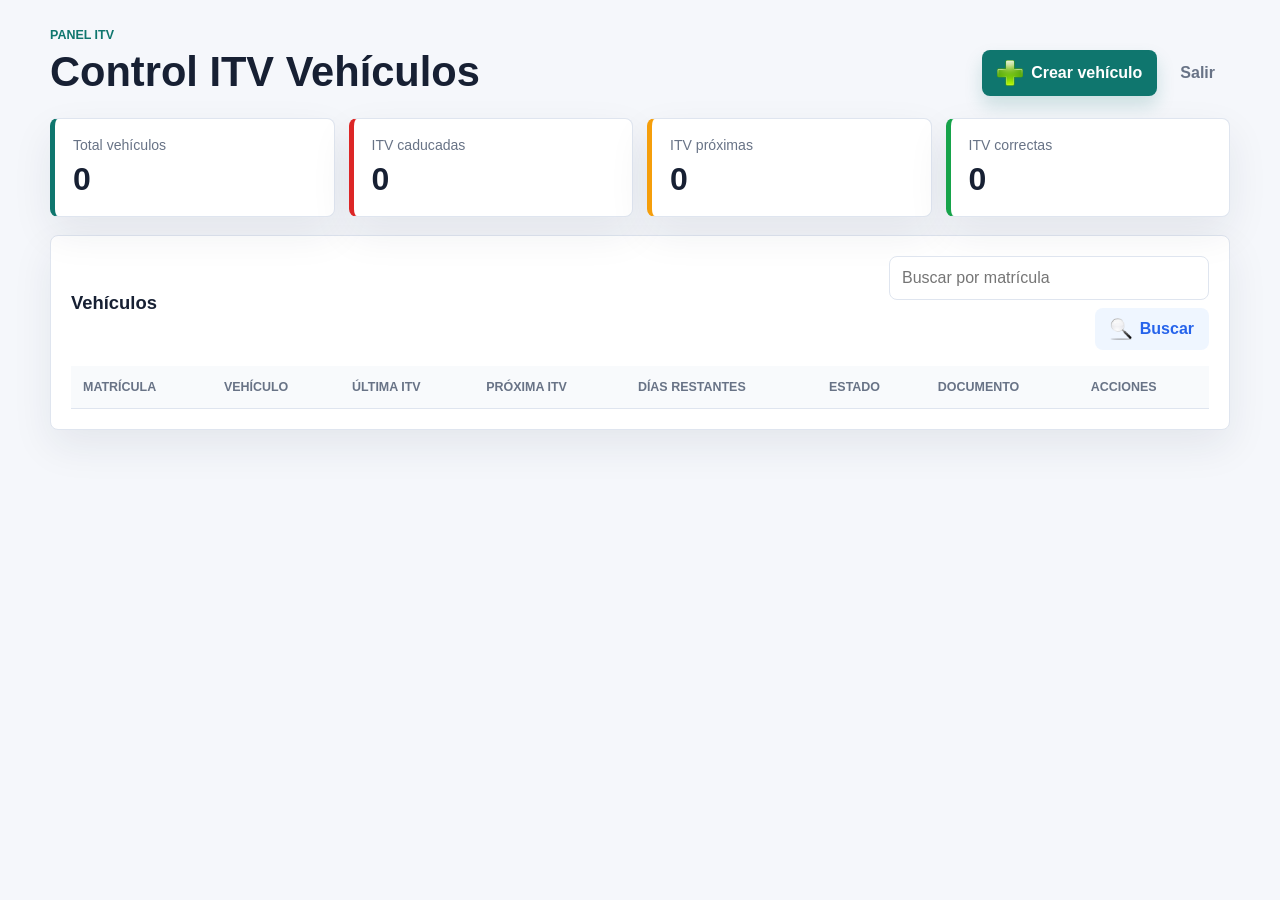
==== src/main/resources/static/index.html @ 0595330b "Añadir icono iPhone" ====
<!DOCTYPE html>
<html lang="es">
<head>
    <meta charset="UTF-8">
    <meta name="viewport" content="width=device-width, initial-scale=1">
    <meta name="theme-color" content="#0f766e">
    <title>Control ITV</title>
    <link rel="manifest" href="manifest.webmanifest">
    <link rel="icon" href="assets/iconoapp.png" type="image/png">
    <link rel="apple-touch-icon" href="assets/apple-touch-icon.png">
    <link rel="stylesheet" href="style.css">
</head>
<body>

<main class="contenedor">
    <header class="cabecera">
        <div>
            <p class="etiqueta">Panel ITV</p>
            <h1>Control ITV Veh&iacute;culos</h1>
        </div>
        <div class="acciones-cabecera">
            <button type="button" id="btnAbrirFormulario" class="btn primario">
                <img src="assets/crearvehiculo.png" alt="" class="icono-boton">
                Crear veh&iacute;culo
            </button>
            <button type="button" id="btnCerrarSesion" class="btn fantasma">Salir</button>
        </div>
    </header>

    <section class="resumen" aria-label="Resumen ITV">
        <article class="tarjeta-resumen">
            <span>Total veh&iacute;culos</span>
            <strong id="totalVehiculos">0</strong>
        </article>
        <article class="tarjeta-resumen alerta">
            <span>ITV caducadas</span>
            <strong id="itvCaducadas">0</strong>
        </article>
        <article class="tarjeta-resumen aviso">
            <span>ITV pr&oacute;ximas</span>
            <strong id="itvProximas">0</strong>
        </article>
        <article class="tarjeta-resumen ok">
            <span>ITV correctas</span>
            <strong id="itvCorrectas">0</strong>
        </article>
    </section>

    <section class="panel oculto" id="panelCrearVehiculo">
        <h2>Nuevo veh&iacute;culo</h2>
        <form id="formVehiculo" class="formulario">
            <label>
                Matr&iacute;cula
                <input type="text" id="matricula" placeholder="1234 ABC" required>
            </label>
            <label>
                Marca
                <input type="text" id="marca" placeholder="Renault" required>
            </label>
            <label>
                Modelo
                <input type="text" id="modelo" placeholder="Master" required>
            </label>
            <label>
                &Uacute;ltima ITV
                <input type="date" id="fechaUltimaItv" required>
            </label>
            <label>
                Pr&oacute;xima ITV
                <input type="date" id="fechaProximaItv" required>
            </label>
            <label class="campo-archivo">
                Documento ITV
                <input type="file" id="documentoItv" accept="application/pdf,image/*">
                <span class="btn archivo">
                    <img src="assets/fotos.png" alt="" class="icono-boton">
                    Guardar ITV
                </span>
                <span id="nombreDocumentoItv" class="texto-suave nombre-archivo">Ning&uacute;n archivo seleccionado</span>
            </label>
            <div class="acciones-formulario">
                <button type="submit" id="btnGuardar" class="btn primario">
                    <img src="assets/crearvehiculo.png" alt="" class="icono-boton">
                    Crear veh&iacute;culo
                </button>
                <button type="button" id="btnCancelar" class="btn secundario">Cancelar</button>
            </div>
        </form>
        <p id="mensajeFormulario" class="mensaje-formulario oculto"></p>
    </section>

    <section class="panel">
        <div class="encabezado-listado">
            <h2>Veh&iacute;culos</h2>
            <div class="barra-busqueda">
                <input type="search" id="buscarMatricula" placeholder="Buscar por matr&iacute;cula">
                <button type="button" id="btnBuscarMatricula" class="btn buscar">
                    <img src="assets/buscar.png" alt="" class="icono-boton">
                    Buscar
                </button>
                <button type="button" id="btnLimpiarBusqueda" class="btn fantasma oculto">Limpiar</button>
            </div>
        </div>

        <div class="tabla-contenedor">
            <table>
                <thead>
                <tr>
                    <th>Matr&iacute;cula</th>
                    <th>Veh&iacute;culo</th>
                    <th>&Uacute;ltima ITV</th>
                    <th>Pr&oacute;xima ITV</th>
                    <th>D&iacute;as restantes</th>
                    <th>Estado</th>
                    <th>Documento</th>
                    <th>Acciones</th>
                </tr>
                </thead>
                <tbody id="tablaVehiculos"></tbody>
            </table>
        </div>
    </section>
</main>

<div id="modalPasarItv" class="modal oculto" role="dialog" aria-modal="true" aria-labelledby="tituloPasarItv">
    <div class="modal-contenido">
        <h2 id="tituloPasarItv">Pasar ITV</h2>
        <p id="matriculaPasarItv" class="texto-suave"></p>
        <form id="formPasarItv" class="formulario-modal">
            <label>
                Fecha ITV
                <input type="date" id="fechaPasarItv" required>
            </label>
            <label>
                Pr&oacute;xima ITV
                <input type="date" id="fechaSiguienteItv" required>
            </label>
            <div class="acciones-modal">
                <button type="submit" class="btn confirmar-itv">
                    <img src="assets/itv.png" alt="" class="icono-boton">
                    Pasar ITV
                </button>
                <button type="button" id="btnCerrarPasarItv" class="btn cancelar-modal">Cancelar</button>
            </div>
        </form>
    </div>
</div>

<script src="app.js"></script>
</body>
</html>
---- src/main/resources/static/style.css ----
:root {
    --fondo: #f5f7fb;
    --panel: #ffffff;
    --texto: #172033;
    --muted: #687386;
    --borde: #dfe5ef;
    --primario: #0f766e;
    --primario-hover: #115e59;
    --peligro: #dc2626;
    --peligro-fondo: #fef2f2;
    --aviso: #f59e0b;
    --aviso-fondo: #fffbeb;
    --ok: #16a34a;
    --ok-fondo: #f0fdf4;
    --sombra: 0 16px 40px rgba(25, 35, 60, 0.08);
}

* {
    box-sizing: border-box;
}

body {
    min-height: 100vh;
    margin: 0;
    font-family: Arial, sans-serif;
    color: var(--texto);
    background: var(--fondo);
}

.contenedor {
    width: min(1180px, calc(100% - 32px));
    margin: 0 auto;
    padding: 28px 0 40px;
}

.cabecera {
    display: flex;
    justify-content: space-between;
    align-items: flex-end;
    gap: 16px;
    margin-bottom: 22px;
}

.acciones-cabecera {
    display: flex;
    flex-wrap: wrap;
    gap: 8px;
    justify-content: flex-end;
}

.etiqueta {
    margin: 0 0 6px;
    color: var(--primario);
    font-size: 0.78rem;
    font-weight: 700;
    text-transform: uppercase;
}

h1,
h2 {
    margin: 0;
}

h1 {
    font-size: clamp(1.8rem, 4vw, 2.6rem);
}

h2 {
    font-size: 1.15rem;
}

.resumen {
    display: grid;
    grid-template-columns: repeat(4, minmax(0, 1fr));
    gap: 14px;
    margin-bottom: 18px;
}

.tarjeta-resumen,
.panel {
    background: var(--panel);
    border: 1px solid var(--borde);
    border-radius: 8px;
    box-shadow: var(--sombra);
}

.tarjeta-resumen {
    padding: 18px;
    border-left: 5px solid var(--primario);
}

.tarjeta-resumen span {
    display: block;
    color: var(--muted);
    font-size: 0.88rem;
}

.tarjeta-resumen strong {
    display: block;
    margin-top: 8px;
    font-size: 2rem;
}

.tarjeta-resumen.alerta {
    border-left-color: var(--peligro);
}

.tarjeta-resumen.aviso {
    border-left-color: var(--aviso);
}

.tarjeta-resumen.ok {
    border-left-color: var(--ok);
}

.panel {
    padding: 20px;
    margin-bottom: 18px;
}

.formulario {
    display: grid;
    grid-template-columns: repeat(3, minmax(0, 1fr));
    gap: 14px;
    align-items: end;
    margin-top: 16px;
}

label {
    display: grid;
    gap: 7px;
    color: var(--muted);
    font-size: 0.86rem;
    font-weight: 700;
}

input {
    width: 100%;
    min-height: 44px;
    border: 1px solid var(--borde);
    border-radius: 8px;
    padding: 10px 12px;
    color: var(--texto);
    background: #ffffff;
    font: inherit;
}

input:focus {
    border-color: var(--primario);
    box-shadow: 0 0 0 4px rgba(15, 118, 110, 0.12);
    outline: none;
}

.acciones-formulario,
.acciones-tabla,
.barra-busqueda {
    display: flex;
    gap: 8px;
    align-items: center;
}

.acciones-formulario {
    flex-wrap: wrap;
    grid-column: 1 / -1;
}

.acciones-tabla .btn {
    min-width: 92px;
}

.btn {
    display: inline-flex;
    align-items: center;
    justify-content: center;
    gap: 8px;
    min-height: 42px;
    border: 0;
    border-radius: 8px;
    padding: 10px 15px;
    font: inherit;
    font-weight: 700;
    cursor: pointer;
    transition: background 0.18s ease, color 0.18s ease, transform 0.18s ease, box-shadow 0.18s ease;
}

.btn:hover {
    transform: translateY(-1px);
}

.btn.primario {
    color: #ffffff;
    background: var(--primario);
    box-shadow: 0 10px 18px rgba(15, 118, 110, 0.18);
}

.btn.primario:hover {
    background: var(--primario-hover);
}

.btn.secundario {
    color: var(--primario);
    background: #e6f4f1;
}

.btn.secundario:hover {
    background: #d3ebe7;
}

.btn.buscar {
    color: #2563eb;
    background: #eff6ff;
}

.btn.buscar:hover {
    color: #ffffff;
    background: #1d4ed8;
}

.btn.editar {
    color: #b45309;
    background: #fffbeb;
}

.btn.editar:hover {
    color: #ffffff;
    background: #eab308;
}

.btn.pasar-itv {
    color: #2563eb;
    background: #ffffff;
    border: 1px solid #2563eb;
    min-width: 92px;
}

.btn.pasar-itv:hover {
    color: #1d4ed8;
    background: #f1f5f9;
}

.btn.confirmar-itv {
    color: #ffffff;
    background: var(--ok);
}

.btn.confirmar-itv:hover {
    background: #15803d;
}

.btn.cancelar-modal {
    color: #ffffff;
    background: var(--peligro);
}

.btn.cancelar-modal:hover {
    background: #b91c1c;
}

.btn.fantasma {
    color: var(--muted);
    background: transparent;
}

.btn.fantasma:hover {
    color: var(--texto);
    background: #edf1f7;
}

.btn.peligro {
    color: var(--peligro);
    background: var(--peligro-fondo);
}

.btn.peligro:hover {
    color: #ffffff;
    background: var(--peligro);
}

.icono-boton {
    width: 22px;
    height: 22px;
    object-fit: contain;
    flex: 0 0 auto;
}

#btnAbrirFormulario .icono-boton {
    width: 26px;
    height: 26px;
}

.campo-archivo input[type="file"] {
    position: absolute;
    width: 1px;
    height: 1px;
    opacity: 0;
    pointer-events: none;
}

.btn.archivo {
    width: fit-content;
    color: #ffffff;
    background: var(--primario);
    cursor: pointer;
}

.btn.archivo:hover {
    background: var(--primario-hover);
}

.nombre-archivo {
    font-size: 0.82rem;
    font-weight: 600;
}

.encabezado-listado {
    display: flex;
    justify-content: space-between;
    gap: 14px;
    align-items: center;
    margin-bottom: 16px;
}

.barra-busqueda {
    flex-wrap: wrap;
    justify-content: flex-end;
}

.barra-busqueda input {
    width: min(320px, 100%);
}

.tabla-contenedor {
    overflow-x: auto;
}

table {
    width: 100%;
    border-collapse: separate;
    border-spacing: 0;
}

th,
td {
    padding: 14px 12px;
    text-align: left;
    border-bottom: 1px solid var(--borde);
}

th {
    color: var(--muted);
    background: #f8fafc;
    font-size: 0.78rem;
    text-transform: uppercase;
}

tbody tr:hover {
    background: #fbfcff;
}

.matricula {
    font-size: 1rem;
    font-weight: 800;
    letter-spacing: 0.02em;
}

.enlace-documento {
    color: var(--primario);
    font-weight: 800;
    text-decoration: none;
}

.enlace-documento:hover {
    text-decoration: underline;
}

.texto-suave {
    color: var(--muted);
}

.estado {
    display: inline-flex;
    align-items: center;
    min-height: 30px;
    border-radius: 8px;
    padding: 6px 10px;
    font-weight: 800;
}

.caducada {
    color: var(--peligro);
    font-weight: 800;
}

.estado.caducada {
    background: var(--peligro-fondo);
}

.proxima {
    color: #b45309;
    font-weight: 800;
}

.estado.proxima {
    background: var(--aviso-fondo);
}

.correcta {
    color: var(--ok);
    font-weight: 800;
}

.estado.correcta {
    background: var(--ok-fondo);
}

.sin-resultados {
    padding: 28px 12px;
    text-align: center;
    color: var(--muted);
}

.mensaje-formulario {
    margin: 14px 0 0;
    border-radius: 8px;
    padding: 12px 14px;
    color: var(--primario);
    background: #e6f4f1;
    font-weight: 700;
}

.mensaje-formulario.error {
    color: var(--peligro);
    background: var(--peligro-fondo);
}

.login-body {
    display: grid;
    place-items: center;
    padding: 20px;
}

.login-panel {
    width: min(420px, 100%);
    border: 1px solid var(--borde);
    border-radius: 8px;
    padding: 26px;
    background: #ffffff;
    box-shadow: var(--sombra);
}

.login-logo {
    display: block;
    width: 150px;
    height: auto;
    margin: 0 auto 18px;
}

.login-panel h1 {
    margin-bottom: 18px;
    text-align: center;
}

.login-form {
    display: grid;
    gap: 14px;
}

.modal {
    position: fixed;
    inset: 0;
    z-index: 10;
    display: grid;
    place-items: center;
    padding: 18px;
    background: rgba(15, 23, 42, 0.42);
}

.modal.oculto {
    display: none;
}

.modal-contenido {
    width: min(440px, 100%);
    border: 1px solid var(--borde);
    border-radius: 8px;
    padding: 22px;
    background: #ffffff;
    box-shadow: 0 24px 60px rgba(15, 23, 42, 0.22);
}

.modal-contenido h2 {
    margin-bottom: 8px;
}

.formulario-modal {
    display: grid;
    gap: 14px;
    margin-top: 16px;
}

.acciones-modal {
    display: flex;
    flex-wrap: wrap;
    gap: 8px;
    justify-content: flex-end;
}

.fila-historial:hover {
    background: transparent;
}

.historial-celda {
    padding-top: 0;
    border-bottom: 1px solid var(--borde);
}

.historial-itv {
    display: grid;
    gap: 8px;
    border-radius: 8px;
    padding: 12px;
    background: #f8fafc;
}

.historial-itv strong {
    font-size: 0.86rem;
}

.historial-itv ul {
    display: grid;
    gap: 6px;
    margin: 0;
    padding: 0;
    list-style: none;
}

.historial-itv li {
    display: flex;
    flex-wrap: wrap;
    gap: 8px 18px;
    color: var(--muted);
    font-size: 0.9rem;
}

.oculto {
    display: none;
}

@media (max-width: 900px) {
    .resumen {
        grid-template-columns: repeat(2, minmax(0, 1fr));
    }

    .formulario {
        grid-template-columns: repeat(2, minmax(0, 1fr));
    }

    .acciones-formulario {
        grid-column: 1 / -1;
    }
}

@media (max-width: 680px) {
    .contenedor {
        width: min(100% - 20px, 1180px);
        padding-top: 18px;
    }

    .cabecera,
    .encabezado-listado {
        align-items: stretch;
        flex-direction: column;
    }

    .acciones-cabecera {
        justify-content: stretch;
    }

    .resumen,
    .formulario {
        grid-template-columns: 1fr;
    }

    .panel,
    .tarjeta-resumen {
        padding: 16px;
    }

    .barra-busqueda,
    .acciones-formulario,
    .acciones-tabla {
        flex-direction: column;
        width: 100%;
    }

    .barra-busqueda input,
    .btn,
    .acciones-tabla {
        width: 100%;
    }

    .tabla-contenedor {
        overflow: visible;
    }

    table,
    thead,
    tbody,
    tr,
    th,
    td {
        display: block;
    }

    thead {
        display: none;
    }

    tbody {
        display: grid;
        gap: 12px;
    }

    tbody tr {
        overflow: hidden;
        border: 1px solid var(--borde);
        border-radius: 8px;
        background: #ffffff;
        box-shadow: 0 10px 24px rgba(25, 35, 60, 0.07);
    }

    tbody tr:hover {
        background: #ffffff;
    }

    td {
        display: flex;
        justify-content: space-between;
        gap: 14px;
        padding: 12px 14px;
        border-bottom: 1px solid var(--borde);
        text-align: right;
    }

    td::before {
        content: attr(data-label);
        flex: 0 0 auto;
        color: var(--muted);
        font-weight: 700;
        text-align: left;
    }

    td:last-child {
        border-bottom: 0;
    }

    td:last-child::before {
        align-self: center;
    }

    .fila-historial {
        margin-top: -12px;
        border-top: 0;
    }

    .fila-historial .historial-celda {
        padding: 0;
        border-bottom: 0;
        text-align: left;
    }

    .fila-historial .historial-celda::before {
        content: none;
    }

    .historial-itv {
        border-radius: 0 0 8px 8px;
        border-top: 1px solid var(--borde);
    }

    .mensaje-tabla {
        display: block;
        text-align: center;
    }

    .mensaje-tabla::before {
        content: none;
    }

    .acciones-modal .btn {
        width: 100%;
    }
}
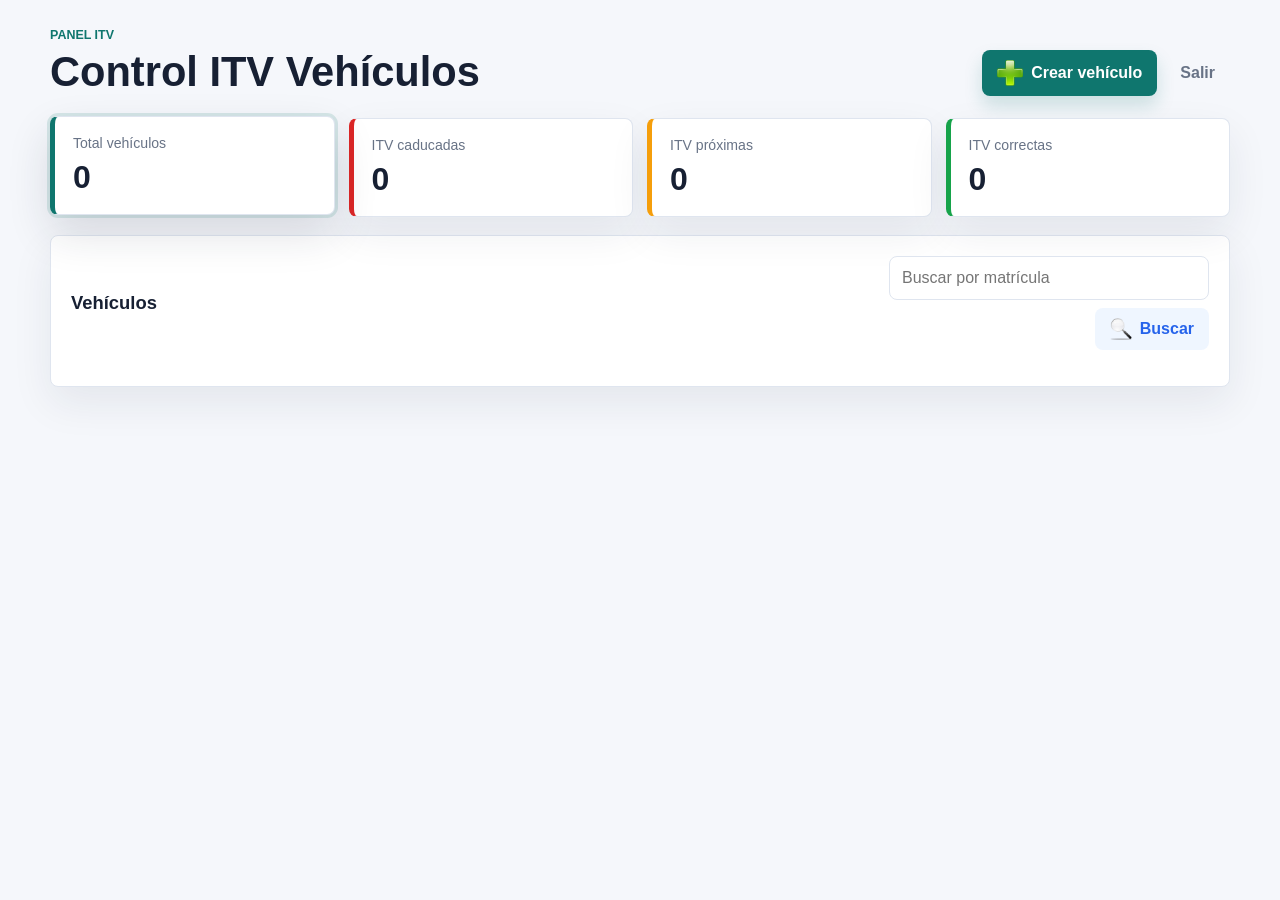
==== commit e9988038: "Convertir listado a tarjetas filtrables" ====
--- a/src/main/resources/static/index.html
+++ b/src/main/resources/static/index.html
@@ -6,7 +6,8 @@
     <meta name="theme-color" content="#0f766e">
     <title>Control ITV</title>
     <link rel="manifest" href="manifest.webmanifest">
-    <link rel="icon" href="assets/iconoapp.png" type="image/png">
+    <link rel="icon" href="assets/icon-32.png" sizes="32x32" type="image/png">
+    <link rel="icon" href="assets/icon-192.png" sizes="192x192" type="image/png">
     <link rel="apple-touch-icon" href="assets/apple-touch-icon.png">
     <link rel="stylesheet" href="style.css">
 </head>
@@ -19,28 +20,28 @@
             <h1>Control ITV Veh&iacute;culos</h1>
         </div>
         <div class="acciones-cabecera">
-            <button type="button" id="btnAbrirFormulario" class="btn primario">
+            <button type="button" id="btnAbrirFormulario" class="btn primario" onclick="abrirFormulario()">
                 <img src="assets/crearvehiculo.png" alt="" class="icono-boton">
                 Crear veh&iacute;culo
             </button>
-            <button type="button" id="btnCerrarSesion" class="btn fantasma">Salir</button>
+            <button type="button" id="btnCerrarSesion" class="btn fantasma" onclick="cerrarSesion()">Salir</button>
         </div>
     </header>
 
     <section class="resumen" aria-label="Resumen ITV">
-        <article class="tarjeta-resumen">
+        <article class="tarjeta-resumen filtro-activo" data-filtro="total">
             <span>Total veh&iacute;culos</span>
             <strong id="totalVehiculos">0</strong>
         </article>
-        <article class="tarjeta-resumen alerta">
+        <article class="tarjeta-resumen alerta" data-filtro="caducada">
             <span>ITV caducadas</span>
             <strong id="itvCaducadas">0</strong>
         </article>
-        <article class="tarjeta-resumen aviso">
+        <article class="tarjeta-resumen aviso" data-filtro="proxima">
             <span>ITV pr&oacute;ximas</span>
             <strong id="itvProximas">0</strong>
         </article>
-        <article class="tarjeta-resumen ok">
+        <article class="tarjeta-resumen ok" data-filtro="correcta">
             <span>ITV correctas</span>
             <strong id="itvCorrectas">0</strong>
         </article>
@@ -102,25 +103,23 @@
             </div>
         </div>
 
-        <div class="tabla-contenedor">
-            <table>
-                <thead>
-                <tr>
-                    <th>Matr&iacute;cula</th>
-                    <th>Veh&iacute;culo</th>
-                    <th>&Uacute;ltima ITV</th>
-                    <th>Pr&oacute;xima ITV</th>
-                    <th>D&iacute;as restantes</th>
-                    <th>Estado</th>
-                    <th>Documento</th>
-                    <th>Acciones</th>
-                </tr>
-                </thead>
-                <tbody id="tablaVehiculos"></tbody>
-            </table>
-        </div>
+        <div id="tarjetasVehiculos" class="tarjetas-vehiculos"></div>
     </section>
 </main>
+
+<div id="modalDetalleVehiculo" class="modal oculto" role="dialog" aria-modal="true" aria-labelledby="tituloDetalleVehiculo">
+    <div class="modal-contenido modal-detalle">
+        <div class="detalle-cabecera">
+            <div>
+                <p class="etiqueta">Detalle veh&iacute;culo</p>
+                <h2 id="tituloDetalleVehiculo"></h2>
+                <p id="subtituloDetalleVehiculo" class="texto-suave"></p>
+            </div>
+            <button type="button" id="btnCerrarDetalleVehiculo" class="btn fantasma">Cerrar</button>
+        </div>
+        <div id="contenidoDetalleVehiculo"></div>
+    </div>
+</div>
 
 <div id="modalPasarItv" class="modal oculto" role="dialog" aria-modal="true" aria-labelledby="tituloPasarItv">
     <div class="modal-contenido">
--- a/src/main/resources/static/style.css
+++ b/src/main/resources/static/style.css
@@ -25,6 +25,7 @@
     font-family: Arial, sans-serif;
     color: var(--texto);
     background: var(--fondo);
+    overflow-x: hidden;
 }
 
 .contenedor {
@@ -87,6 +88,18 @@
 .tarjeta-resumen {
     padding: 18px;
     border-left: 5px solid var(--primario);
+    cursor: pointer;
+    transition: transform 0.18s ease, border-color 0.18s ease, box-shadow 0.18s ease;
+}
+
+.tarjeta-resumen:hover,
+.tarjeta-resumen.filtro-activo {
+    transform: translateY(-2px);
+    box-shadow: 0 18px 44px rgba(25, 35, 60, 0.14);
+}
+
+.tarjeta-resumen.filtro-activo {
+    outline: 3px solid rgba(15, 118, 110, 0.14);
 }
 
 .tarjeta-resumen span {
@@ -180,6 +193,7 @@
     font: inherit;
     font-weight: 700;
     cursor: pointer;
+    white-space: nowrap;
     transition: background 0.18s ease, color 0.18s ease, transform 0.18s ease, box-shadow 0.18s ease;
 }
 
@@ -329,32 +343,52 @@
     width: min(320px, 100%);
 }
 
-.tabla-contenedor {
-    overflow-x: auto;
-}
-
-table {
-    width: 100%;
-    border-collapse: separate;
-    border-spacing: 0;
-}
-
-th,
-td {
-    padding: 14px 12px;
+.tarjetas-vehiculos {
+    display: grid;
+    grid-template-columns: repeat(auto-fill, minmax(230px, 1fr));
+    gap: 12px;
+}
+
+.tarjeta-vehiculo {
+    display: grid;
+    gap: 8px;
+    min-height: 126px;
+    border: 1px solid var(--borde);
+    border-left: 7px solid var(--primario);
+    border-radius: 8px;
+    padding: 16px;
+    color: var(--texto);
+    background: #ffffff;
     text-align: left;
-    border-bottom: 1px solid var(--borde);
-}
-
-th {
+    cursor: pointer;
+    box-shadow: 0 10px 24px rgba(25, 35, 60, 0.07);
+    transition: transform 0.18s ease, box-shadow 0.18s ease, background 0.18s ease;
+}
+
+.tarjeta-vehiculo:hover {
+    transform: translateY(-2px);
+    background: #fbfcff;
+    box-shadow: 0 16px 34px rgba(25, 35, 60, 0.12);
+}
+
+.tarjeta-vehiculo.caducada {
+    border-left-color: var(--peligro);
+    background: #fff7f7;
+}
+
+.tarjeta-vehiculo.proxima {
+    border-left-color: var(--aviso);
+    background: #fffaf0;
+}
+
+.tarjeta-vehiculo.correcta {
+    border-left-color: var(--ok);
+    background: #f7fff9;
+}
+
+.modelo-tarjeta {
     color: var(--muted);
-    background: #f8fafc;
-    font-size: 0.78rem;
-    text-transform: uppercase;
-}
-
-tbody tr:hover {
-    background: #fbfcff;
+    font-weight: 700;
 }
 
 .matricula {
@@ -480,6 +514,8 @@
 }
 
 .modal-contenido {
+    max-height: calc(100vh - 36px);
+    overflow-y: auto;
     width: min(440px, 100%);
     border: 1px solid var(--borde);
     border-radius: 8px;
@@ -490,6 +526,48 @@
 
 .modal-contenido h2 {
     margin-bottom: 8px;
+}
+
+.modal-detalle {
+    width: min(720px, 100%);
+}
+
+.detalle-cabecera {
+    display: flex;
+    justify-content: space-between;
+    gap: 16px;
+    align-items: flex-start;
+    margin-bottom: 18px;
+}
+
+.detalle-grid {
+    display: grid;
+    grid-template-columns: repeat(2, minmax(0, 1fr));
+    gap: 12px;
+    margin-bottom: 16px;
+}
+
+.detalle-grid > div {
+    display: grid;
+    gap: 6px;
+    border: 1px solid var(--borde);
+    border-radius: 8px;
+    padding: 12px;
+    background: #f8fafc;
+}
+
+.detalle-label {
+    color: var(--muted);
+    font-size: 0.78rem;
+    font-weight: 800;
+    text-transform: uppercase;
+}
+
+.acciones-detalle {
+    display: flex;
+    flex-wrap: wrap;
+    gap: 8px;
+    margin-bottom: 16px;
 }
 
 .formulario-modal {
@@ -561,9 +639,13 @@
 }
 
 @media (max-width: 680px) {
+    body {
+        min-height: 100dvh;
+    }
+
     .contenedor {
-        width: min(100% - 20px, 1180px);
-        padding-top: 18px;
+        width: 100%;
+        padding: max(14px, env(safe-area-inset-top)) 10px max(28px, env(safe-area-inset-bottom));
     }
 
     .cabecera,
@@ -576,14 +658,26 @@
         justify-content: stretch;
     }
 
-    .resumen,
     .formulario {
         grid-template-columns: 1fr;
     }
 
+    .resumen {
+        grid-template-columns: repeat(2, minmax(0, 1fr));
+        gap: 10px;
+    }
+
     .panel,
     .tarjeta-resumen {
-        padding: 16px;
+        padding: 14px;
+    }
+
+    .tarjeta-resumen strong {
+        font-size: 1.55rem;
+    }
+
+    .tarjeta-resumen span {
+        font-size: 0.78rem;
     }
 
     .barra-busqueda,
@@ -599,95 +693,68 @@
         width: 100%;
     }
 
-    .tabla-contenedor {
-        overflow: visible;
-    }
-
-    table,
-    thead,
-    tbody,
-    tr,
-    th,
-    td {
-        display: block;
-    }
-
-    thead {
-        display: none;
-    }
-
-    tbody {
-        display: grid;
-        gap: 12px;
-    }
-
-    tbody tr {
-        overflow: hidden;
-        border: 1px solid var(--borde);
-        border-radius: 8px;
-        background: #ffffff;
-        box-shadow: 0 10px 24px rgba(25, 35, 60, 0.07);
-    }
-
-    tbody tr:hover {
-        background: #ffffff;
-    }
-
-    td {
+    .btn {
+        min-height: 46px;
+        white-space: normal;
+    }
+
+    .acciones-modal .btn {
+        width: 100%;
+    }
+
+    .tarjetas-vehiculos {
+        grid-template-columns: 1fr;
+    }
+
+    .detalle-cabecera,
+    .acciones-detalle {
+        flex-direction: column;
+    }
+
+    .detalle-grid {
+        grid-template-columns: 1fr;
+    }
+
+    .acciones-detalle .btn,
+    .detalle-cabecera .btn {
+        width: 100%;
+    }
+
+    .login-body {
+        min-height: 100dvh;
+        padding: max(18px, env(safe-area-inset-top)) 12px max(18px, env(safe-area-inset-bottom));
+    }
+
+    .login-panel {
+        padding: 18px;
+    }
+
+    .login-logo {
+        width: min(150px, 70vw);
+    }
+}
+
+@media (max-width: 390px) {
+    h1 {
+        font-size: 1.55rem;
+    }
+
+    .resumen {
+        grid-template-columns: 1fr;
+    }
+
+    .tarjeta-resumen {
         display: flex;
         justify-content: space-between;
-        gap: 14px;
-        padding: 12px 14px;
-        border-bottom: 1px solid var(--borde);
-        text-align: right;
-    }
-
-    td::before {
-        content: attr(data-label);
-        flex: 0 0 auto;
-        color: var(--muted);
-        font-weight: 700;
-        text-align: left;
-    }
-
-    td:last-child {
-        border-bottom: 0;
-    }
-
-    td:last-child::before {
-        align-self: center;
-    }
-
-    .fila-historial {
-        margin-top: -12px;
-        border-top: 0;
-    }
-
-    .fila-historial .historial-celda {
-        padding: 0;
-        border-bottom: 0;
-        text-align: left;
-    }
-
-    .fila-historial .historial-celda::before {
-        content: none;
-    }
-
-    .historial-itv {
-        border-radius: 0 0 8px 8px;
-        border-top: 1px solid var(--borde);
-    }
-
-    .mensaje-tabla {
-        display: block;
-        text-align: center;
-    }
-
-    .mensaje-tabla::before {
-        content: none;
-    }
-
-    .acciones-modal .btn {
-        width: 100%;
-    }
-}
+        align-items: center;
+        gap: 12px;
+    }
+
+    .tarjeta-resumen strong {
+        margin-top: 0;
+    }
+
+    .tarjeta-vehiculo {
+        min-height: 112px;
+    }
+}
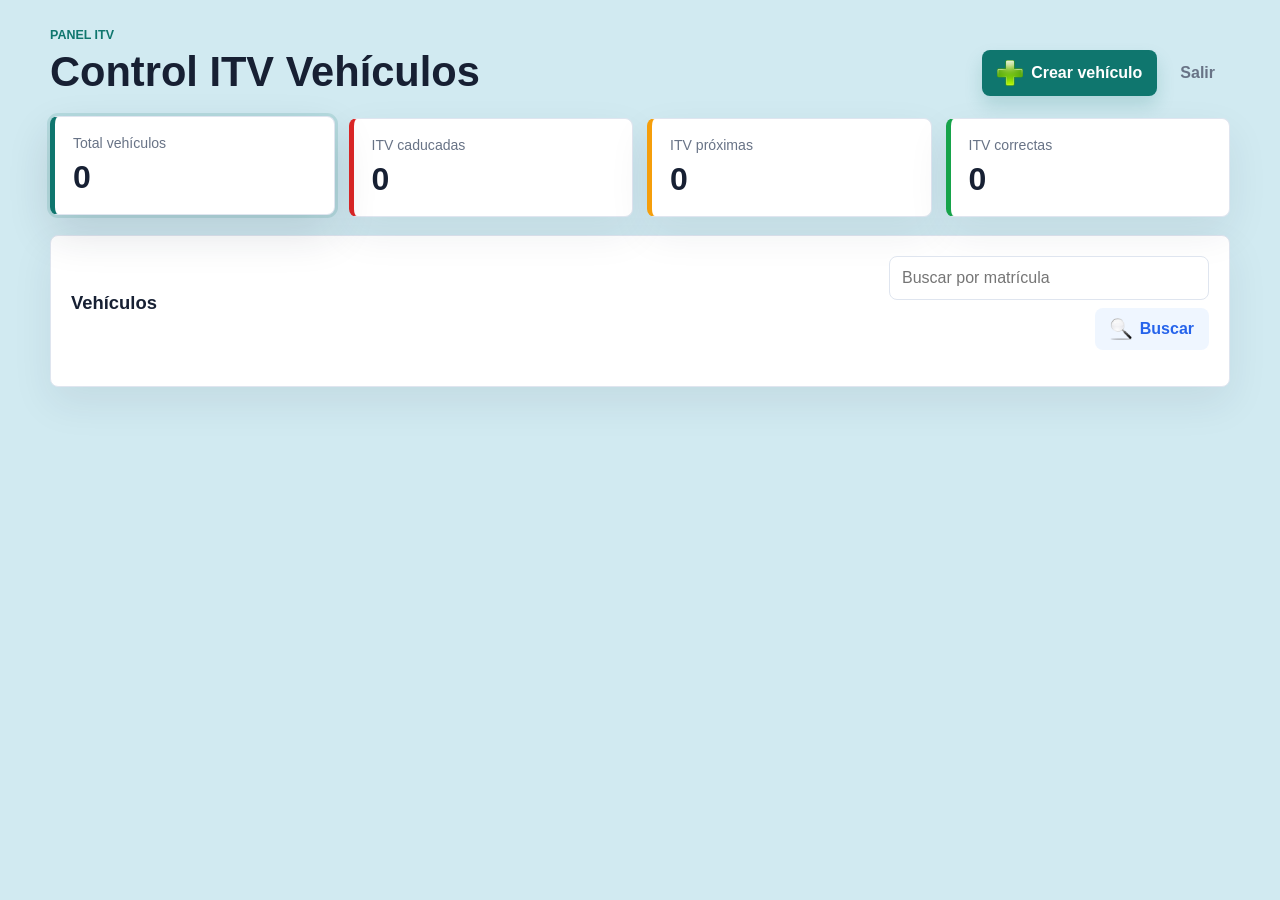
==== commit 845793fd: "Añadir foto ITV" ====
--- a/src/main/resources/static/index.html
+++ b/src/main/resources/static/index.html
@@ -79,6 +79,15 @@
                 </span>
                 <span id="nombreDocumentoItv" class="texto-suave nombre-archivo">Ning&uacute;n archivo seleccionado</span>
             </label>
+            <label class="campo-archivo">
+                Foto veh&iacute;culo
+                <input type="file" id="fotoVehiculo" accept="image/*">
+                <span class="btn archivo secundario-archivo">
+                    <img src="assets/fotos.png" alt="" class="icono-boton">
+                    Subir foto
+                </span>
+                <span id="nombreFotoVehiculo" class="texto-suave nombre-archivo">Ninguna foto seleccionada</span>
+            </label>
             <div class="acciones-formulario">
                 <button type="submit" id="btnGuardar" class="btn primario">
                     <img src="assets/crearvehiculo.png" alt="" class="icono-boton">
@@ -134,6 +143,15 @@
                 Pr&oacute;xima ITV
                 <input type="date" id="fechaSiguienteItv" required>
             </label>
+            <label class="campo-archivo">
+                Foto ITV
+                <input type="file" id="fotoPasarItv" accept="image/*" required>
+                <span class="btn archivo">
+                    <img src="assets/fotos.png" alt="" class="icono-boton">
+                    Elegir foto ITV
+                </span>
+                <span id="nombreFotoPasarItv" class="texto-suave nombre-archivo">Ninguna foto seleccionada</span>
+            </label>
             <div class="acciones-modal">
                 <button type="submit" class="btn confirmar-itv">
                     <img src="assets/itv.png" alt="" class="icono-boton">
--- a/src/main/resources/static/style.css
+++ b/src/main/resources/static/style.css
@@ -1,5 +1,5 @@
 :root {
-    --fondo: #f5f7fb;
+    --fondo: #d1eaf1;
     --panel: #ffffff;
     --texto: #172033;
     --muted: #687386;
@@ -321,6 +321,15 @@
     background: var(--primario-hover);
 }
 
+.btn.archivo.secundario-archivo {
+    color: var(--primario);
+    background: #e6f4f1;
+}
+
+.btn.archivo.secundario-archivo:hover {
+    background: #d3ebe7;
+}
+
 .nombre-archivo {
     font-size: 0.82rem;
     font-weight: 600;
@@ -365,6 +374,21 @@
     transition: transform 0.18s ease, box-shadow 0.18s ease, background 0.18s ease;
 }
 
+.foto-vehiculo {
+    width: 100%;
+    aspect-ratio: 16 / 10;
+    border-radius: 8px;
+    object-fit: cover;
+    background: #edf1f7;
+}
+
+.foto-vehiculo.sin-foto {
+    display: grid;
+    place-items: center;
+    color: var(--muted);
+    font-weight: 800;
+}
+
 .tarjeta-vehiculo:hover {
     transform: translateY(-2px);
     background: #fbfcff;
@@ -540,6 +564,14 @@
     margin-bottom: 18px;
 }
 
+.foto-detalle {
+    margin-bottom: 16px;
+}
+
+.foto-detalle .foto-vehiculo {
+    max-height: 320px;
+}
+
 .detalle-grid {
     display: grid;
     grid-template-columns: repeat(2, minmax(0, 1fr));
